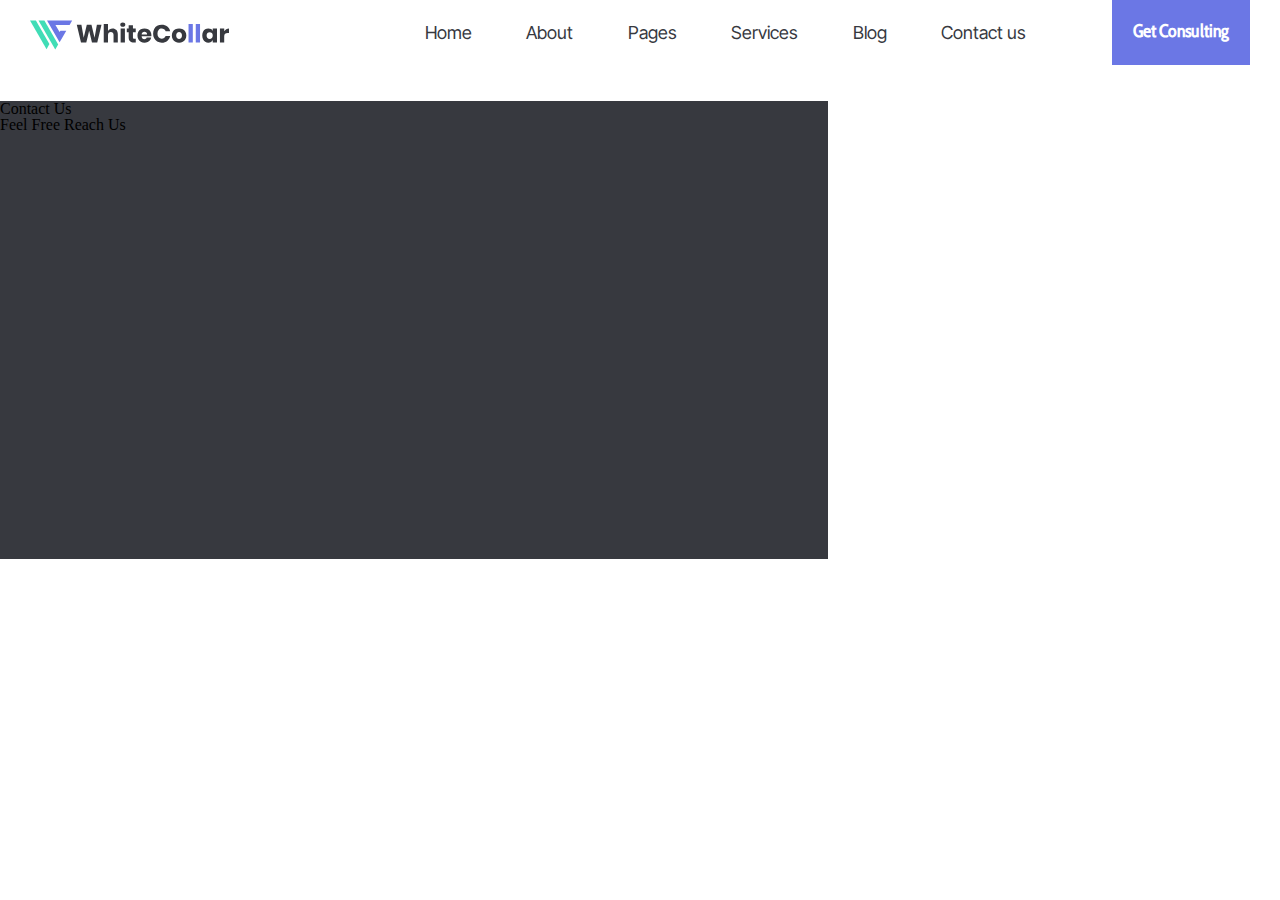
==== index.html @ a09f38ba "first" ====
<!DOCTYPE html>
<html lang="en">
<head>
    <link rel="stylesheet" href="css/reset.css">
    <link rel="stylesheet" href="css/style.css">
    <link rel="stylesheet" href="css/fonts.css">
    <meta charset="UTF-8">
    <meta name="viewport" content="width=device-width, initial-scale=1.0">
    <title>Home work11</title>
</head>
<body class="body">
    <header class="header">
        <div class="mother-header display-flex">
            <div class="image-box">
                <img class="image" src="image/Logo.svg" alt="image.logo">
            </div>
            
            <div class="header-box1 display-flex">
                <nav class="nav">
                    <ul class="mother-ul display-flex">
                        <li><a class="navigation" href="#">Home</a></li>
                        <li><a class="navigation" href="#">About</a></li>
                        <li><a class="navigation" href="#">Pages</a></li>
                        <li><a class="navigation" href="#">Services</a></li>
                        <li><a class="navigation" href="#">Blog</a></li>
                        <li><a class="navigation" href="#">Contact us</a></li>
                    </ul>
                </nav>
                <div class="get-consulting">
                    <p class="paragrap-header">Get Consulting</p>
                </div>
            </div>


        </div>
    </header>
    <main class="main">
        <section>
            <div class="box-bacgraund-image">
                <div class="box-main-left">
                    <p>Contact Us</p>
                    <h5 class="">Feel Free Reach Us</h5>
                </div>

            </div>

        </section>
    </main>

    
</body>
</html>
---- css/style.css ----
.body {
    background-color: #FFFFFF;
}
.header {
    width: 100%;

}

.display-flex {
    display: flex;
}

.image-box {
    max-width: 200px;
    height: 38px;
    margin-top: 13.5px;

}

.image {
    /* object-fit: cover; */
    width: 100%;

}

.mother-header {
    max-width: 1220px;
    height: 65px;
    margin: auto;
    justify-content: space-between;
   
}

.header-box1 {
    max-width: 825px;
    height: 65px;
    justify-content: space-between;
    width: 100%;
}
.nav {
    max-width: 601px;
    height: 22px;
    width: 100%;
    padding-top: 21.5px;
}
.mother-ul {
    max-width: 601px;
    height: 22px;
    justify-content: space-between;
    width: 100%;
}
.navigation {
    color: #37393F;
    font-weight: 400;
    height: 65px;
    line-height: 21.78px;
    font-size: 18px;
    font-family: 'Inter Tight';
    width: 100%;
}
.get-consulting {
    background-color: #6B77E5;
    max-width: 184px;
    text-align: center;
}
.paragrap-header {
    font-weight: 600;
    font-size: 18px;
    line-height: 21.87px;
    color: #FFFFFF;
    padding: 21px;
    font-family: 'Cabin Condensed';
   
}
/* main style */
.main {
    width: 100%;
}
.box-bacgraund-image {
    background-image: url(../image/Photo.svg);
    max-width: 1920px;
    height: 458px;
    background-repeat: no-repeat;
    background-size: cover;
    margin-top: 36px;
}
.box-main-left {
    max-width: 828px;
    height: 458px;
    background-color:#37393F;
}
---- css/fonts.css ----
@font-face {
    font-family: 'Inter Tight';
    src: url('../font.inter/InterTight-Regular.eot');
    src: url('InterTight-Regular.eot?#iefix') format('embedded-opentype'),
        url('../font.inter/InterTight-Regular.woff2') format('woff2'),
        url('../font.inter/InterTight-Regular.woff') format('woff'),
        url('../font.inter/InterTight-Regular.ttf') format('truetype'),
        url('../font.inter/InterTight-Regular.svg') format('svg');
    font-weight: normal;
    font-style: normal;
    font-display: swap;
}
@font-face {
    font-family: 'Cabin Condensed';
    src: url('../cabin/CabinCondensed-Regular.eot');
    src: url('CabinCondensed-Regular.eot?#iefix') format('embedded-opentype'),
        url('../cabin/CabinCondensed-Regular.woff2') format('woff2'),
        url('../cabin/CabinCondensed-Regular.woff') format('woff'),
        url('../cabin/CabinCondensed-Regular.ttf') format('truetype'),
        url('../cabin/CabinCondensed-Regular.svg') format('svg');
    font-weight: normal;
    font-style: normal;
    font-display: swap;
}
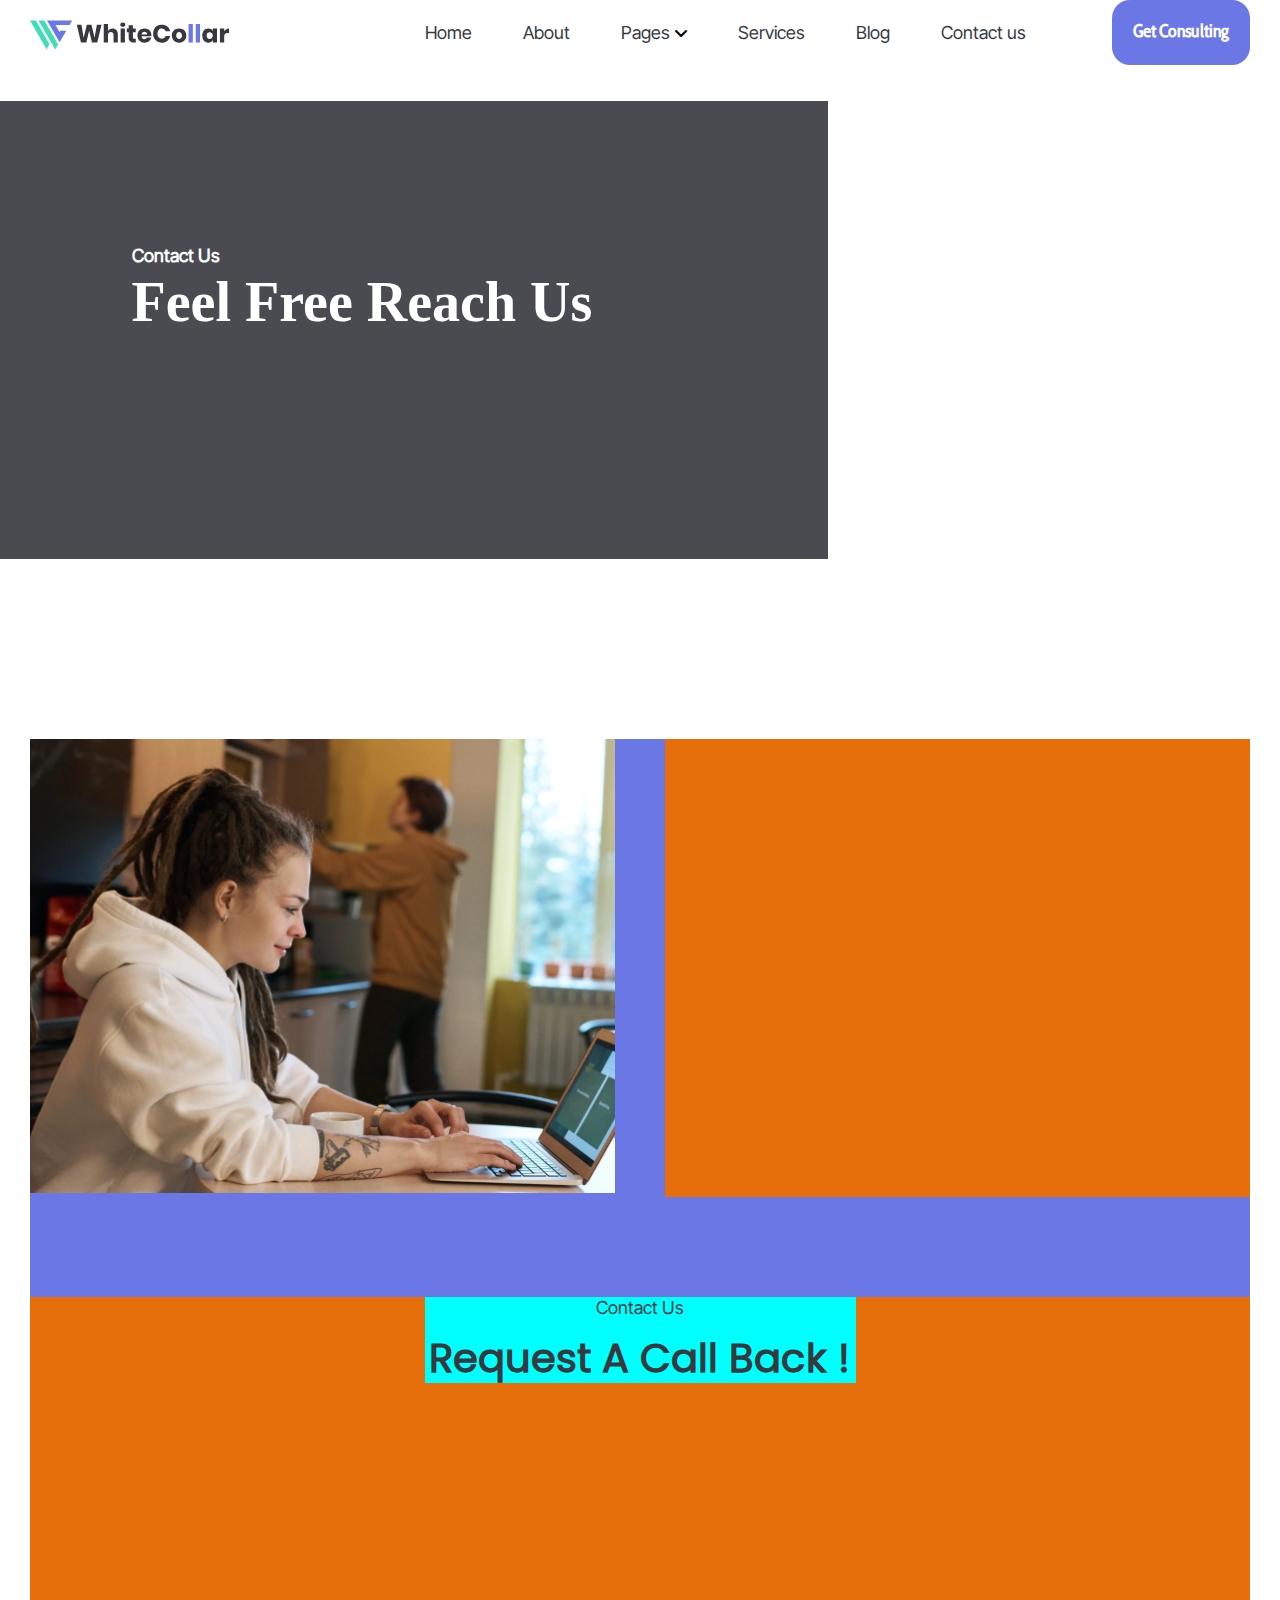
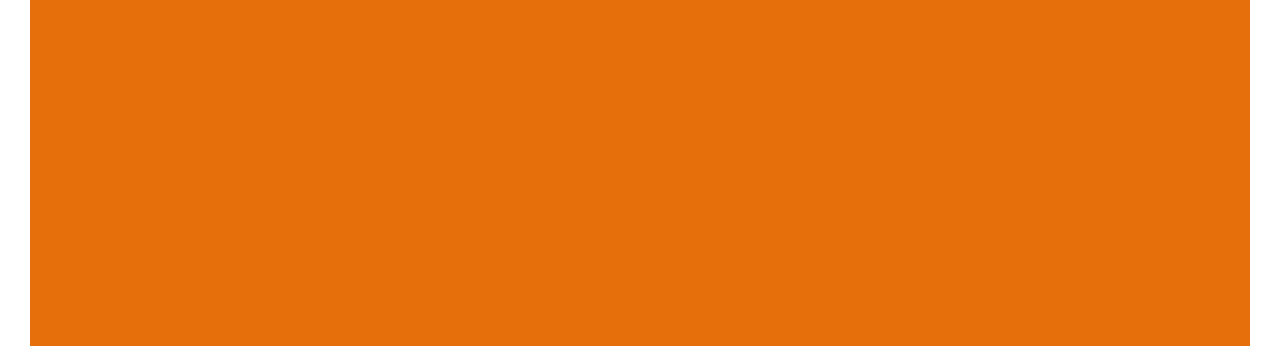
==== commit 13caddc3: "14:00" ====
--- a/index.html
+++ b/index.html
@@ -1,26 +1,30 @@
 <!DOCTYPE html>
 <html lang="en">
+
 <head>
     <link rel="stylesheet" href="css/reset.css">
     <link rel="stylesheet" href="css/style.css">
     <link rel="stylesheet" href="css/fonts.css">
+    <link rel="stylesheet" href="https://cdnjs.cloudflare.com/ajax/libs/font-awesome/6.4.2/css/all.min.css">
     <meta charset="UTF-8">
     <meta name="viewport" content="width=device-width, initial-scale=1.0">
     <title>Home work11</title>
 </head>
+
 <body class="body">
     <header class="header">
         <div class="mother-header display-flex">
             <div class="image-box">
                 <img class="image" src="image/Logo.svg" alt="image.logo">
             </div>
-            
+
             <div class="header-box1 display-flex">
                 <nav class="nav">
                     <ul class="mother-ul display-flex">
                         <li><a class="navigation" href="#">Home</a></li>
                         <li><a class="navigation" href="#">About</a></li>
-                        <li><a class="navigation" href="#">Pages</a></li>
+                        <li><a class="navigation" href="#">Pages</a>
+                            <i class="fa-solid fa-angle-down"></i></li>
                         <li><a class="navigation" href="#">Services</a></li>
                         <li><a class="navigation" href="#">Blog</a></li>
                         <li><a class="navigation" href="#">Contact us</a></li>
@@ -31,22 +35,43 @@
                 </div>
             </div>
 
+        </div>
+        <div class="box-bacgraund-image">
+            <div class="box-main-left">
+                <div class="header-pharagrap-2">
+                    <p class="header-pharagrap-1">Contact Us</p>
+                    <h5 class="header-h5">Feel Free Reach Us</h5>
+                </div>
+            </div>
 
         </div>
     </header>
     <main class="main">
         <section>
-            <div class="box-bacgraund-image">
-                <div class="box-main-left">
-                    <p>Contact Us</p>
-                    <h5 class="">Feel Free Reach Us</h5>
+            <div class="section-mother-box">
+                <div class="box-top-mother">
+                    <div class="image">
+                        <img class="image-1" src="image/dredebi.svg" alt="image">
+                    </div>
+                    <div class="left-box">
+                        
+                    </div>
+                </div>
+                <div class="box-bottom-mother">
+                    <div class="main-pharagrap">
+                        <p class="main-pharagrap-1">Contact Us</p>
+                        <h5 class="main-h5">Request A Call Back !</h5>
+                    </div>
+
+
                 </div>
 
             </div>
+        </section>
 
-        </section>
     </main>
 
-    
+
 </body>
+
 </html>--- a/css/style.css
+++ b/css/style.css
@@ -58,10 +58,22 @@
     font-family: 'Inter Tight';
     width: 100%;
 }
+
+.navigation:hover {
+    color: rgb(255, 127, 148);
+    transform: scale(1.1);
+    /* ratom ar mushaobs scale ? */
+    
+}
 .get-consulting {
     background-color: #6B77E5;
     max-width: 184px;
     text-align: center;
+    border-radius: 18px;
+}
+.get-consulting:hover {
+    background-color: rgb(255, 127, 148);
+    transform: scale(1.1);
 }
 .paragrap-header {
     font-weight: 600;
@@ -72,7 +84,6 @@
     font-family: 'Cabin Condensed';
    
 }
-/* main style */
 .main {
     width: 100%;
 }
@@ -86,6 +97,80 @@
 }
 .box-main-left {
     max-width: 828px;
+    height: 458px; 
+    background-color: #37393FE8;
+    padding-top: 142px;
+}
+.header-pharagrap-2 {
+    height: 102px;
+    max-width: 565px;
+    margin: auto;
+   
+
+}
+.header-pharagrap-1 {
+    font-weight: 600;
+    font-size: 18px;
+    line-height: 26.31px;
+    color:#FFFFFF ;
+    font-family: 'Inter Tight';
+}
+.header-h5 {
+    font-weight: 700;
+    font-size: 56px;
+    line-height: 66px;
+    color:#FFFFFF;
+}
+/* main section style */
+.section-mother-box {
+    max-width: 1220px;
+    height: 1207px;
+    background-color: #6B77E5;
+    margin: auto;
+    margin-top: 180px;
+}
+.box-top-mother {
+    display: flex;
+    justify-content: space-between;
+}
+.image-1 {
+    object-fit: cover;
+}
+.left-box {
+    max-width: 585px;
     height: 458px;
-    background-color:#37393F;
+    background-color: #e66e0b;
+    width: 100%;
+}
+/* bottom box style */
+.box-bottom-mother {
+    background-color: #e66e0b;
+    max-width: 1220px;
+    height: 649px;
+    margin-top: 100px;
+
+}
+
+.main-pharagrap {
+    margin: auto;
+    background-color: aqua;
+    max-width: 431px;
+    height: 86px;
+}
+.main-pharagrap {
+    font-weight: 500;
+    font-size: 18px;
+    line-height:21.78px;
+    color:  #37393F;
+    text-align: center;
+    font-family: 'Inter Tight';
+
+}
+.main-h5 {
+    font-weight: 700;
+    font-size: 40px;
+    line-height: 48.4px;
+    margin-top: 15px;
+    color:#37393F;
+    font-family: 'Poppins';
 }--- a/css/fonts.css
+++ b/css/fonts.css
@@ -22,4 +22,17 @@
     font-style: normal;
     font-display: swap;
 }
+@font-face {
+    font-family: 'Poppins';
+    src: url('../poppins/Poppins-Regular.eot');
+    src: url('Poppins-Regular.eot?#iefix') format('embedded-opentype'),
+        url('../poppins/Poppins-Regular.woff2') format('woff2'),
+        url('../poppins/Poppins-Regular.woff') format('woff'),
+        url('../poppins/Poppins-Regular.ttf') format('truetype'),
+        url('../poppins/Poppins-Regular.svg') format('svg');
+    font-weight: normal;
+    font-style: normal;
+    font-display: swap;
+}
 
+
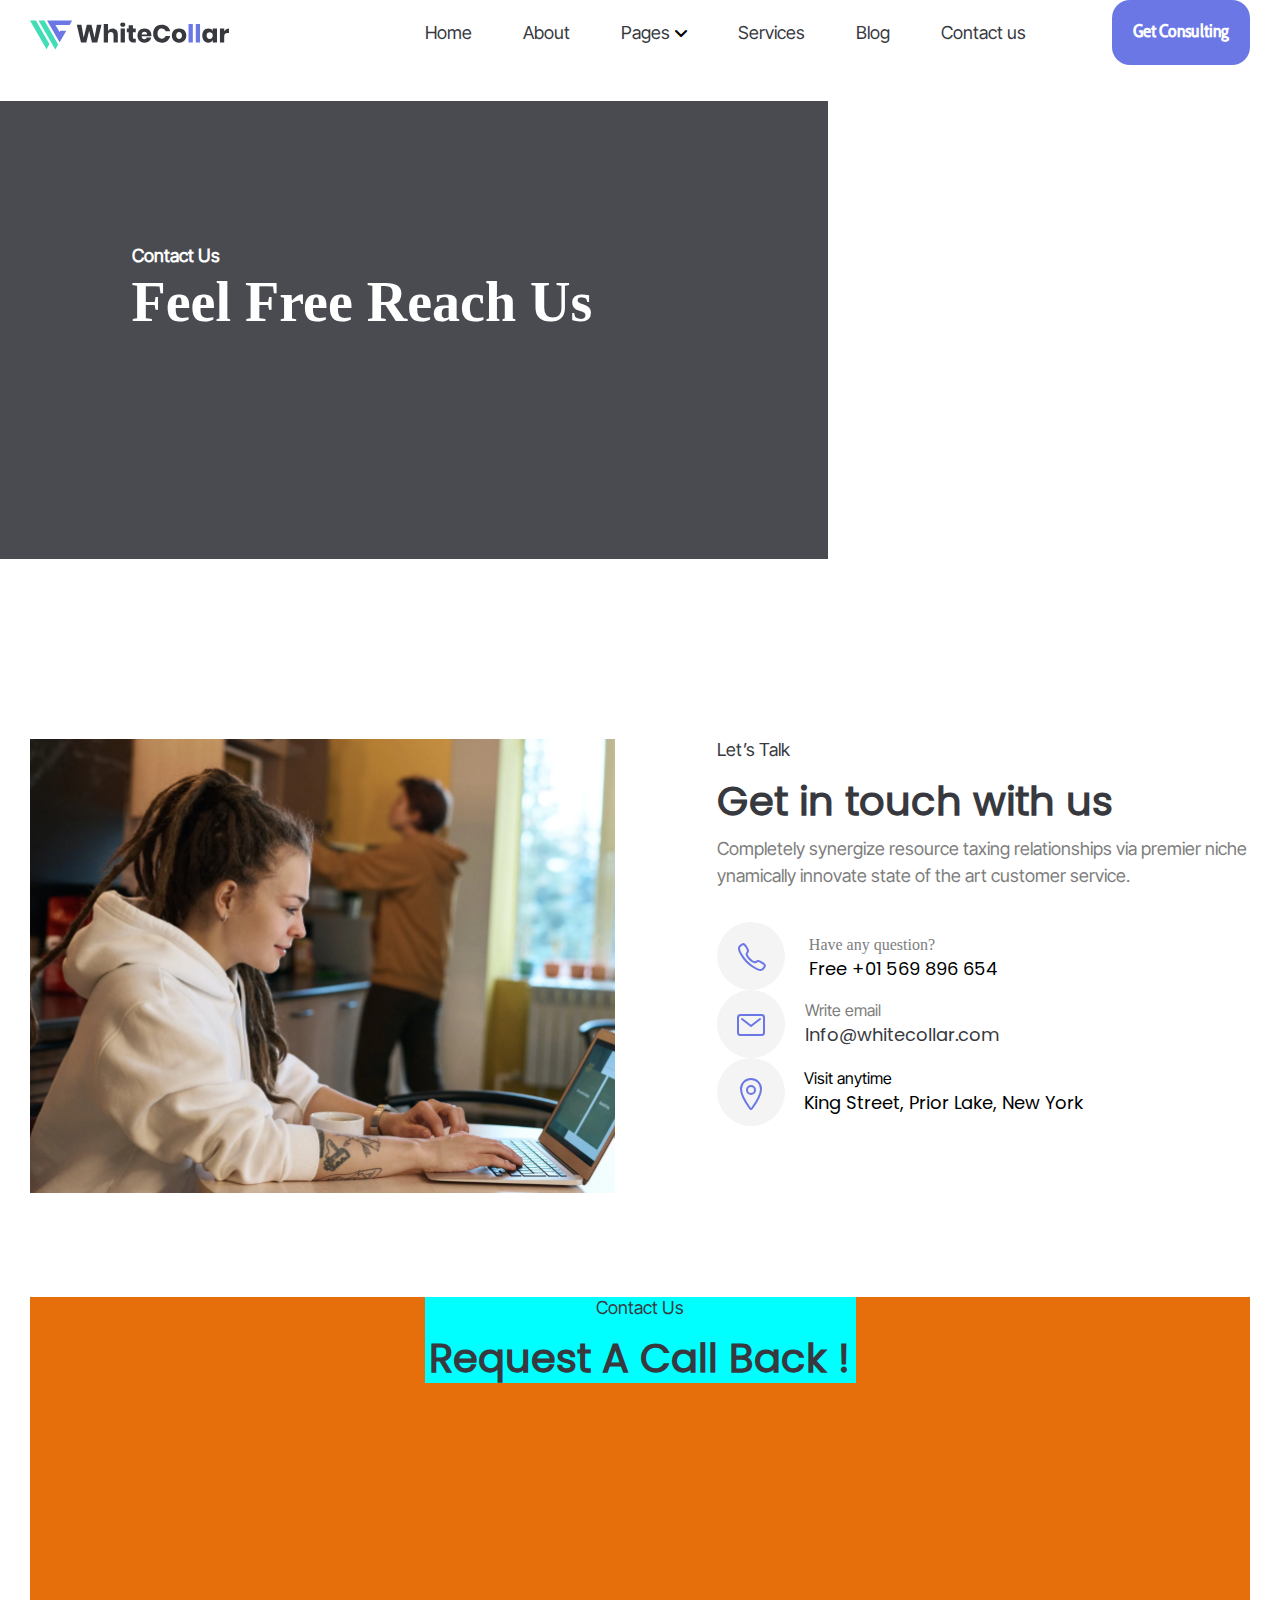
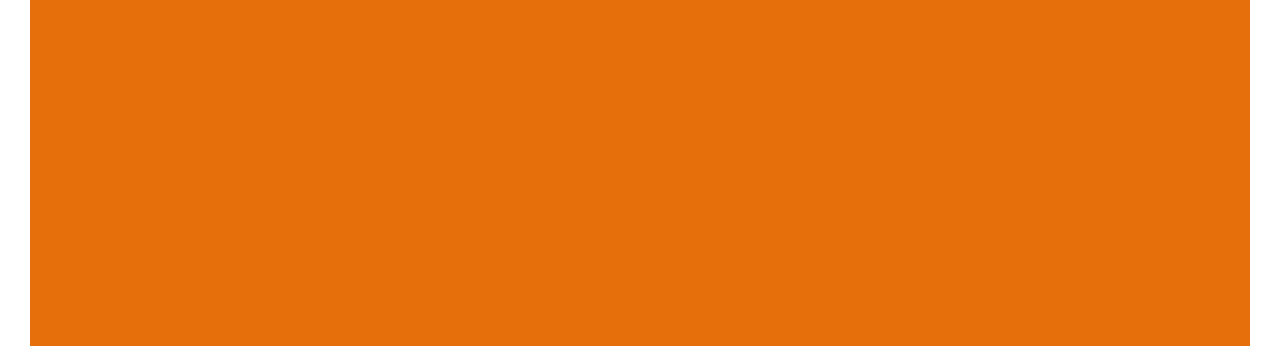
==== commit 9153cfa0: "hover" ====
--- a/index.html
+++ b/index.html
@@ -24,7 +24,8 @@
                         <li><a class="navigation" href="#">Home</a></li>
                         <li><a class="navigation" href="#">About</a></li>
                         <li><a class="navigation" href="#">Pages</a>
-                            <i class="fa-solid fa-angle-down"></i></li>
+                            <i class="fa-solid fa-angle-down"></i>
+                        </li>
                         <li><a class="navigation" href="#">Services</a></li>
                         <li><a class="navigation" href="#">Blog</a></li>
                         <li><a class="navigation" href="#">Contact us</a></li>
@@ -54,8 +55,55 @@
                         <img class="image-1" src="image/dredebi.svg" alt="image">
                     </div>
                     <div class="left-box">
-                        
+                        <div class="left-pharagrap">
+                            <p class="left-box-pharagrap">Let’s Talk</p>
+                            <h5 class="left-h5">Get in touch with us</h5>
+                            <p class="left-box-pharagrap2">Completely synergize resource taxing relationships via
+                                premier niche ynamically innovate state of the art customer service.</p>
+                        </div>
+
+                        <div class="mother-bottom-100">
+                            <div class="div-box-first">
+                                <div class="phone-left">
+                                    <a href="tel:123-456-7890">
+                                        <img class="phoneimage" src="image/phone.svg" alt="image">
+                                    </a>
+                                </div>
+                                <div class="phone-left2">
+                                    <p class="phone-number">Have any question?</p>
+                                    <p class="phone-number2">Free +01 569 896 654</p>
+                                </div>
+                            </div>
+                            <div class="left-meil">
+                                <div class="left-meil-1">
+                                    <a href="mailto:name@rapidtables.com">
+                                        <img src="image/meal1.svg" alt="mail-icon">
+                                    </a>
+                                </div>
+                                <div class="left-meil-2">
+                                    <p class="meil-1">Write email</p>
+                                    <p class="meil-2">Info@whitecollar.com</p>
+                                </div>
+                            </div>
+                            <div class="bottom-Location">
+                                <div class="bottom-box">
+                                    <a href="https://maps.app.goo.gl/ZbGkhvXDHfRYd5YV8" target="_blank">
+                                        <img src="image/lasticon.svg" alt="location-icon">
+                                    </a>
+
+                                </div>
+                                <div class="bottom-box-4">
+                                    <p class="location-p1">Visit anytime</p>
+                                    <p class="location-p2">King Street, Prior Lake, New York</p>
+                                </div>
+                            </div>
+                            
+
+
+
+                        </div>
                     </div>
+
                 </div>
                 <div class="box-bottom-mother">
                     <div class="main-pharagrap">
@@ -64,8 +112,9 @@
                     </div>
 
 
+
+
                 </div>
-
             </div>
         </section>
 
--- a/css/style.css
+++ b/css/style.css
@@ -1,6 +1,7 @@
 .body {
     background-color: #FFFFFF;
 }
+
 .header {
     width: 100%;
 
@@ -28,7 +29,7 @@
     height: 65px;
     margin: auto;
     justify-content: space-between;
-   
+
 }
 
 .header-box1 {
@@ -37,18 +38,21 @@
     justify-content: space-between;
     width: 100%;
 }
+
 .nav {
     max-width: 601px;
     height: 22px;
     width: 100%;
     padding-top: 21.5px;
 }
+
 .mother-ul {
     max-width: 601px;
     height: 22px;
     justify-content: space-between;
     width: 100%;
 }
+
 .navigation {
     color: #37393F;
     font-weight: 400;
@@ -63,18 +67,21 @@
     color: rgb(255, 127, 148);
     transform: scale(1.1);
     /* ratom ar mushaobs scale ? */
-    
-}
+
+}
+
 .get-consulting {
     background-color: #6B77E5;
     max-width: 184px;
     text-align: center;
     border-radius: 18px;
 }
+
 .get-consulting:hover {
     background-color: rgb(255, 127, 148);
     transform: scale(1.1);
 }
+
 .paragrap-header {
     font-weight: 600;
     font-size: 18px;
@@ -82,11 +89,13 @@
     color: #FFFFFF;
     padding: 21px;
     font-family: 'Cabin Condensed';
-   
-}
+
+}
+
 .main {
     width: 100%;
 }
+
 .box-bacgraund-image {
     background-image: url(../image/Photo.svg);
     max-width: 1920px;
@@ -95,52 +104,189 @@
     background-size: cover;
     margin-top: 36px;
 }
+
 .box-main-left {
     max-width: 828px;
-    height: 458px; 
+    height: 458px;
     background-color: #37393FE8;
     padding-top: 142px;
 }
+
 .header-pharagrap-2 {
     height: 102px;
     max-width: 565px;
     margin: auto;
-   
-
-}
+
+
+}
+
 .header-pharagrap-1 {
     font-weight: 600;
     font-size: 18px;
     line-height: 26.31px;
-    color:#FFFFFF ;
-    font-family: 'Inter Tight';
-}
+    color: #FFFFFF;
+    font-family: 'Inter Tight';
+}
+
 .header-h5 {
     font-weight: 700;
     font-size: 56px;
     line-height: 66px;
-    color:#FFFFFF;
-}
+    color: #FFFFFF;
+}
+
 /* main section style */
 .section-mother-box {
     max-width: 1220px;
     height: 1207px;
-    background-color: #6B77E5;
+  
     margin: auto;
     margin-top: 180px;
 }
+
 .box-top-mother {
     display: flex;
     justify-content: space-between;
 }
+
 .image-1 {
     object-fit: cover;
 }
+
 .left-box {
     max-width: 585px;
     height: 458px;
-    background-color: #e66e0b;
-    width: 100%;
+}
+.left-box-pharagrap {
+    font-weight: 500;
+    font-size: 18px;
+    line-height: 21.78px;
+    font-family: 'Inter Tight';
+    color: #37393F;
+}
+.left-h5 {
+    font-weight: 700;
+    font-size: 40px;
+    line-height: 48.4px;
+    font-family: 'Poppins';
+    color: #37393F;
+    margin-top: 16px;
+    max-width: 403px;
+}
+.left-box-pharagrap2 {
+    font-family: 'Inter Tight';
+    font-weight: 400;
+    font-size: 18px;
+    line-height: 26.31px;
+    margin-top: 11px ;
+    color: #7D7D7D;
+
+   
+    
+}
+.phone-left {
+    background-color: #F4F4F4;
+    border-radius: 100px;
+    max-width: 68px;
+    height: 68px;
+    text-align: center;
+    padding: 21px;
+}
+.phoneimage {
+    text-align: center;
+}
+.div-box-first {
+    display: flex;
+   justify-content: space-between;
+   max-width: 281px;
+   height: 68px;
+  
+}
+.phone-left2 {
+    padding-top: 12px;
+   
+   
+}
+.phone-number {
+    font-weight: 400;
+    font-size: 16px;
+    line-height: 21.63px;
+    color: #7D7D7D;
+}
+.phone-number2 {
+    font-weight: 400;
+    font-size: 18px;
+    line-height: 27px;
+    font-family: 'Poppins';
+}
+.left-meil-1 {
+    width: 68px;
+    height: 68px;
+    background-color:#F4F4F4 ;
+    border-radius: 100px;
+    padding-top: 24px;
+    text-align: center;
+   
+    
+}
+.left-meil {
+    display: flex;
+    max-width: 282px;
+    height: 68px;
+    justify-content: space-between;
+}
+.meil-1 {
+    font-weight: 400;
+    font-size: 16px;
+    line-height: 21.63px;
+    font-family: 'Inter Tight';
+    color: #7D7D7D;
+    padding-top: 10px;
+}
+.meil-2{
+    color: #37393F;
+    font-weight: 400;
+    font-size: 18px;
+    line-height: 27px;
+    font-family: 'Poppins';
+}
+.bottom-Location {
+    display: flex;
+    justify-content: space-between;
+   
+    max-width: 367px;
+}
+.bottom-box {
+    background-color: #F4F4F4 ;
+    border-radius: 100px;
+    width: 68px;
+    height: 68px;
+    text-align: center;
+    padding-top: 20px;
+ 
+}
+.bottom-box-4 {
+    max-width: 280px;
+    height: 48px;
+   
+    width: 100%;
+    margin-top: 10px;
+}
+.location-p1 {
+    font-family: 'Inter Tight';
+    font-weight: 400;
+    font-size: 16px;
+    line-height: 21.63px;
+}
+.location-p2 {
+    font-family: 'Poppins';
+    font-weight: 400;
+    font-size: 18px;
+    line-height: 27px;
+}
+.mother-bottom-100 {
+    margin-top: 33px;
+   
 }
 /* bottom box style */
 .box-bottom-mother {
@@ -157,20 +303,22 @@
     max-width: 431px;
     height: 86px;
 }
+
 .main-pharagrap {
     font-weight: 500;
     font-size: 18px;
-    line-height:21.78px;
-    color:  #37393F;
-    text-align: center;
-    font-family: 'Inter Tight';
-
-}
+    line-height: 21.78px;
+    color: #37393F;
+    text-align: center;
+    font-family: 'Inter Tight';
+
+}
+
 .main-h5 {
     font-weight: 700;
     font-size: 40px;
     line-height: 48.4px;
     margin-top: 15px;
-    color:#37393F;
+    color: #37393F;
     font-family: 'Poppins';
 }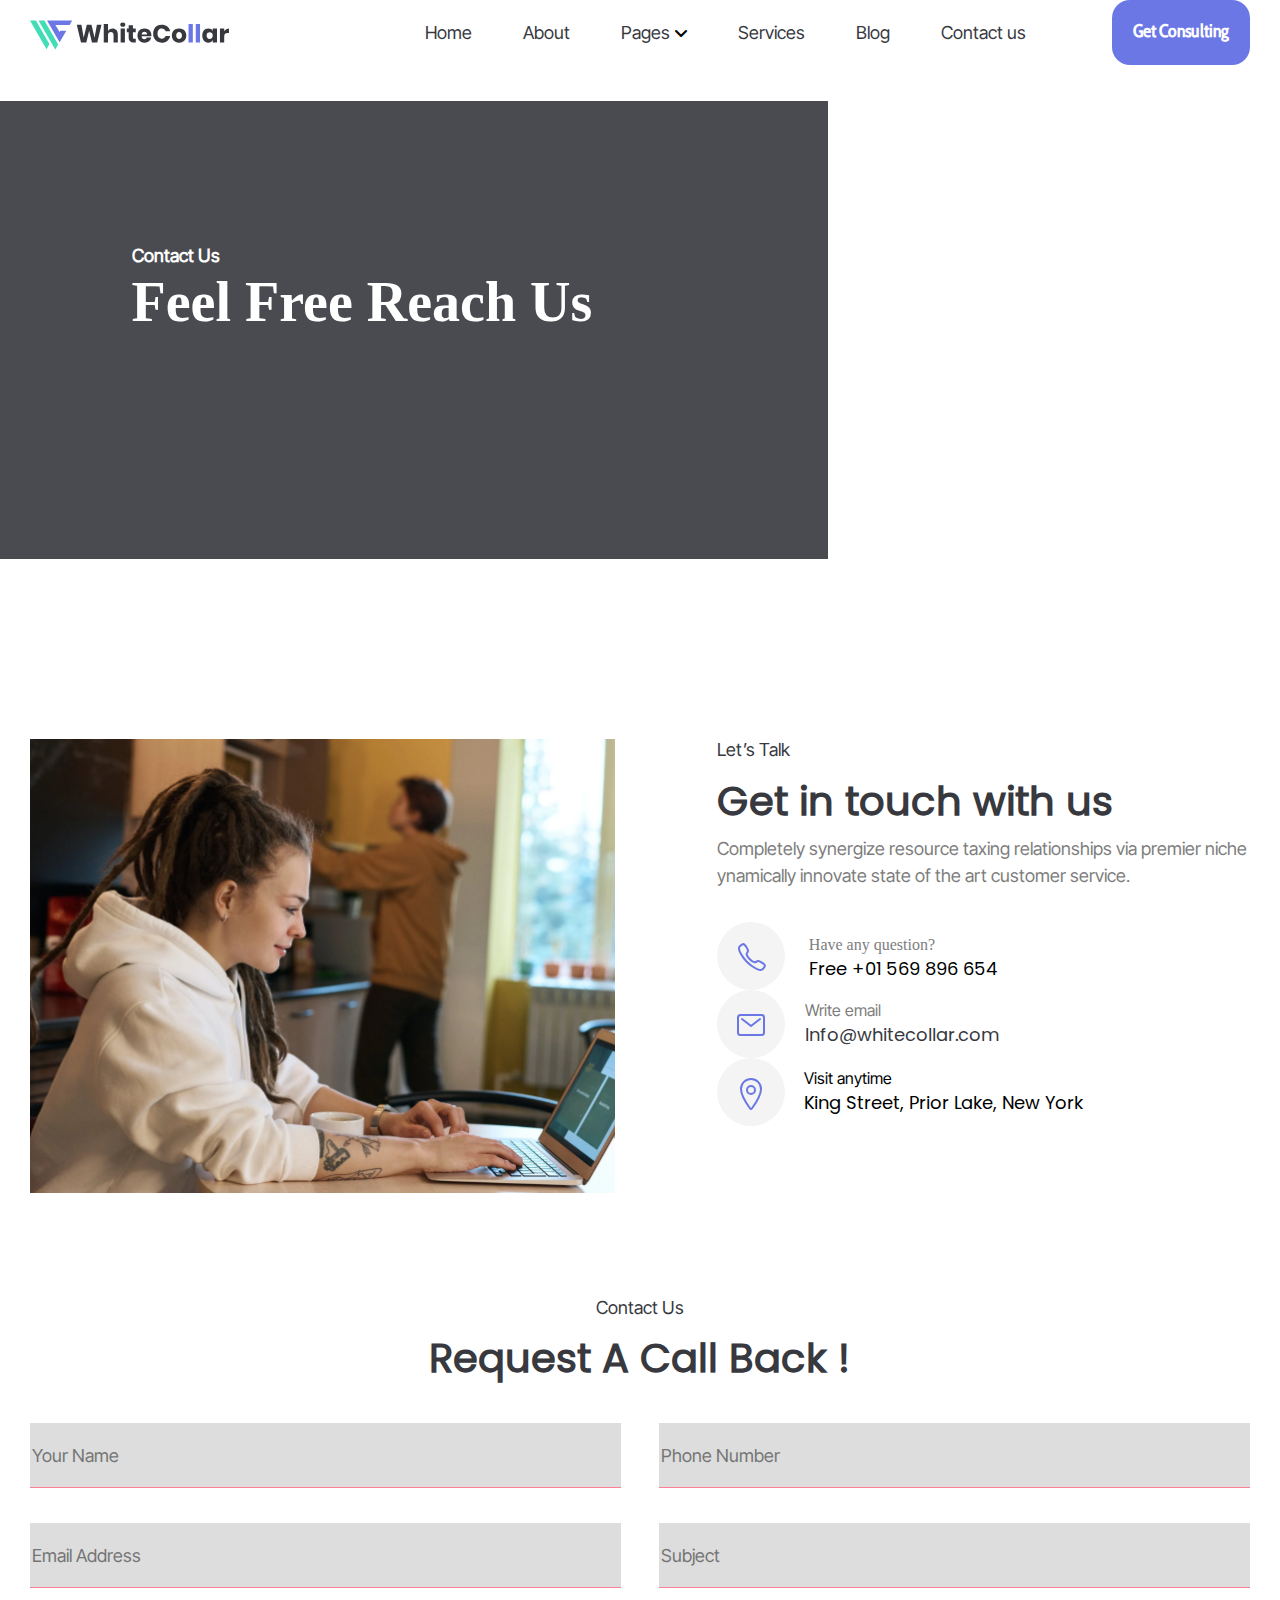
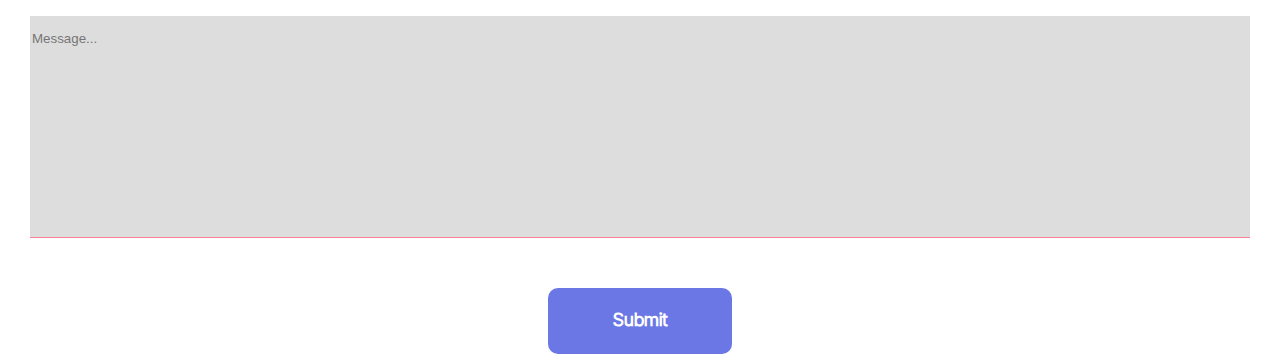
==== commit 54b941cb: "last" ====
--- a/index.html
+++ b/index.html
@@ -97,25 +97,53 @@
                                     <p class="location-p2">King Street, Prior Lake, New York</p>
                                 </div>
                             </div>
-                            
-
-
 
                         </div>
                     </div>
 
                 </div>
-                <div class="box-bottom-mother">
-                    <div class="main-pharagrap">
-                        <p class="main-pharagrap-1">Contact Us</p>
-                        <h5 class="main-h5">Request A Call Back !</h5>
+            </div>
+        </section>
+        <section class="section-mother">
+            <div class="box-bottom-mother">
+                <div class="main-pharagrap">
+                    <p class="main-pharagrap-1">Contact Us</p>
+                    <h5 class="main-h5">Request A Call Back !</h5>
+                </div>
+
+            </div>
+            <div class="mothe-form">
+                
+                <form class="form-element" action="#">
+                    <div class="right-box-1">
+                        <!-- <label for=""></label> -->
+                        <input class="div-input-1 input" type="text" id="lable-1" name="input9" placeholder="Your Name">
+                        <!-- <label for=""></label> -->
+                        <input class="div-input-1 input2" type="text" id="lable2" name="input10" placeholder="Phone Number">
+                        
                     </div>
+                </form>
+                <form class="form-element-2" action="#">
+                    <div class="right-box-2">
+                        <!-- <label for=""></label> -->
+                        <input class="div-input-1" type="text" id="lable3" name="input11" placeholder="Email Address">
+                        <!-- <label for=""></label> -->
+                        <input class="div-input-1" type="text" id="lable-4" name="input12" placeholder="Subject">
+                    </div>
+                </form>
+                <form class="bottom-from" action="#">
+                    <div>
+                        <input class="input-bottom" type="text" id="lable5" name="input13" placeholder="Message...">
+                    </div>
+                </form>
+                <div class="bottom-div-from">
+                    <p class="bottom-pharagrap-from">Submit</p>
+                </div>
+    
+            </div>
 
 
 
-
-                </div>
-            </div>
         </section>
 
     </main>
--- a/css/style.css
+++ b/css/style.css
@@ -68,6 +68,11 @@
     transform: scale(1.1);
     /* ratom ar mushaobs scale ? */
 
+}
+
+.fa-solid:hover {
+    transform: scale(2.2);
+    color: rgb(255, 127, 148);
 }
 
 .get-consulting {
@@ -138,8 +143,7 @@
 /* main section style */
 .section-mother-box {
     max-width: 1220px;
-    height: 1207px;
-  
+
     margin: auto;
     margin-top: 180px;
 }
@@ -157,6 +161,7 @@
     max-width: 585px;
     height: 458px;
 }
+
 .left-box-pharagrap {
     font-weight: 500;
     font-size: 18px;
@@ -164,6 +169,7 @@
     font-family: 'Inter Tight';
     color: #37393F;
 }
+
 .left-h5 {
     font-weight: 700;
     font-size: 40px;
@@ -173,17 +179,19 @@
     margin-top: 16px;
     max-width: 403px;
 }
+
 .left-box-pharagrap2 {
     font-family: 'Inter Tight';
     font-weight: 400;
     font-size: 18px;
     line-height: 26.31px;
-    margin-top: 11px ;
+    margin-top: 11px;
     color: #7D7D7D;
 
-   
-    
-}
+
+
+}
+
 .phone-left {
     background-color: #F4F4F4;
     border-radius: 100px;
@@ -192,49 +200,72 @@
     text-align: center;
     padding: 21px;
 }
+
+.phone-left:hover {
+    background-color: rgb(131, 255, 127);
+    transform: scale(1.1);
+}
+
+.left-meil-1:hover {
+    background-color: rgb(131, 255, 127);
+    transform: scale(1.1);
+}
+
+.bottom-box:hover {
+    background-color: rgb(131, 255, 127);
+    transform: scale(1.1);
+}
+
 .phoneimage {
     text-align: center;
 }
+
 .div-box-first {
     display: flex;
-   justify-content: space-between;
-   max-width: 281px;
-   height: 68px;
-  
-}
+    justify-content: space-between;
+    max-width: 281px;
+    height: 68px;
+
+}
+
 .phone-left2 {
     padding-top: 12px;
-   
-   
-}
+
+
+}
+
 .phone-number {
     font-weight: 400;
     font-size: 16px;
     line-height: 21.63px;
     color: #7D7D7D;
 }
+
 .phone-number2 {
     font-weight: 400;
     font-size: 18px;
     line-height: 27px;
     font-family: 'Poppins';
 }
+
 .left-meil-1 {
     width: 68px;
     height: 68px;
-    background-color:#F4F4F4 ;
+    background-color: #F4F4F4;
     border-radius: 100px;
     padding-top: 24px;
     text-align: center;
-   
-    
-}
+
+
+}
+
 .left-meil {
     display: flex;
     max-width: 282px;
     height: 68px;
     justify-content: space-between;
 }
+
 .meil-1 {
     font-weight: 400;
     font-size: 16px;
@@ -243,63 +274,74 @@
     color: #7D7D7D;
     padding-top: 10px;
 }
-.meil-2{
+
+.meil-2 {
     color: #37393F;
     font-weight: 400;
     font-size: 18px;
     line-height: 27px;
     font-family: 'Poppins';
 }
+
 .bottom-Location {
     display: flex;
     justify-content: space-between;
-   
+
     max-width: 367px;
 }
+
 .bottom-box {
-    background-color: #F4F4F4 ;
+    background-color: #F4F4F4;
     border-radius: 100px;
     width: 68px;
     height: 68px;
     text-align: center;
     padding-top: 20px;
- 
-}
+
+}
+
 .bottom-box-4 {
     max-width: 280px;
     height: 48px;
-   
+
     width: 100%;
     margin-top: 10px;
 }
+
 .location-p1 {
     font-family: 'Inter Tight';
     font-weight: 400;
     font-size: 16px;
     line-height: 21.63px;
 }
+
 .location-p2 {
     font-family: 'Poppins';
     font-weight: 400;
     font-size: 18px;
     line-height: 27px;
 }
+
 .mother-bottom-100 {
     margin-top: 33px;
-   
-}
+
+}
+
 /* bottom box style */
+.section-mother {
+    width: 100%;
+    margin-top: 100px;
+}
+
 .box-bottom-mother {
-    background-color: #e66e0b;
     max-width: 1220px;
-    height: 649px;
     margin-top: 100px;
+    margin: auto;
 
 }
 
 .main-pharagrap {
     margin: auto;
-    background-color: aqua;
     max-width: 431px;
     height: 86px;
 }
@@ -321,4 +363,82 @@
     margin-top: 15px;
     color: #37393F;
     font-family: 'Poppins';
+}
+
+.div-input-1 {
+    max-width: 591px;
+    height: 65px;
+    width: 100%;
+    color: #37393F;
+    font-weight: 400;
+    font-size: 18px;
+    line-height: 21.78px;
+    font-family: 'Inter Tight';
+    background-color: #DDDDDD;
+    border: none;
+    border-bottom: 1px solid rgb(255, 127, 148);
+    width: 100%;
+
+}
+
+.mothe-form {
+    max-width: 1220px;
+    margin: auto;
+    margin-top: 40px;
+}
+
+
+.right-box-2 {
+    margin-top: 35px;
+    display: flex;
+    flex-direction: row;
+    justify-content: space-between;
+}
+
+.right-box-1 {
+    display: flex;
+    flex-direction: row;
+    justify-content: space-between;
+}
+
+.input-bottom {
+    max-width: 1220px;
+    height: 222px;
+    width: 100%;
+    border: none;
+    border-bottom: 1px solid rgb(255, 127, 148);
+    padding-bottom: 178px;
+    background-color: #DDDDDD;
+}
+
+.bottom-from {
+    margin-top: 28px;
+}
+
+.bottom-div-from {
+    background-color: #6B77E5;
+    max-width: 184px;
+    height: 66px;
+    border-radius: 10px;
+    margin: auto;
+    margin-top: 50px;
+
+
+}
+
+.bottom-div-from:hover {
+    transform: scale(1.1);
+    color: rgb(255, 127, 148);
+}
+
+.bottom-pharagrap-from {
+    font-family: 'Inter Tight';
+    font-weight: 600;
+    font-size: 18px;
+    line-height: 21.78px;
+    text-align: center;
+    padding-top: 21px;
+    color: #FFFFFF;
+
+
 }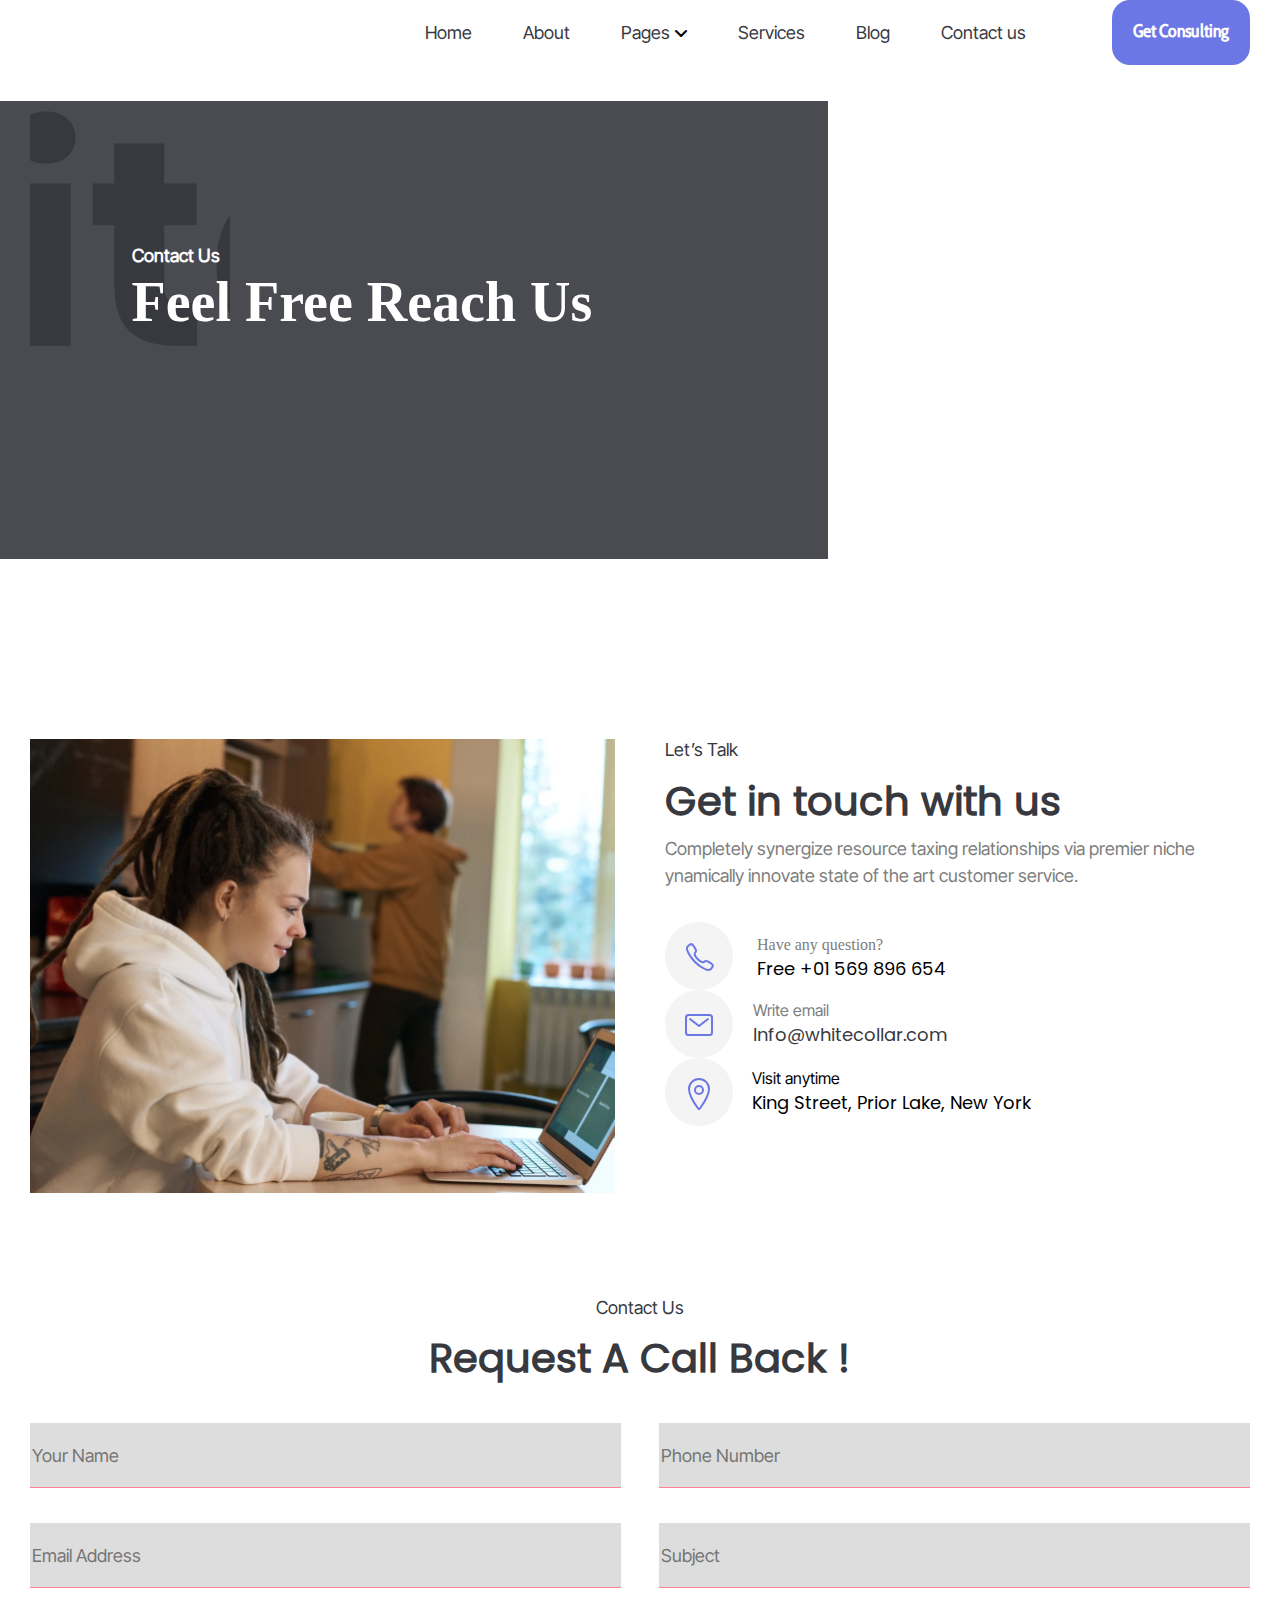
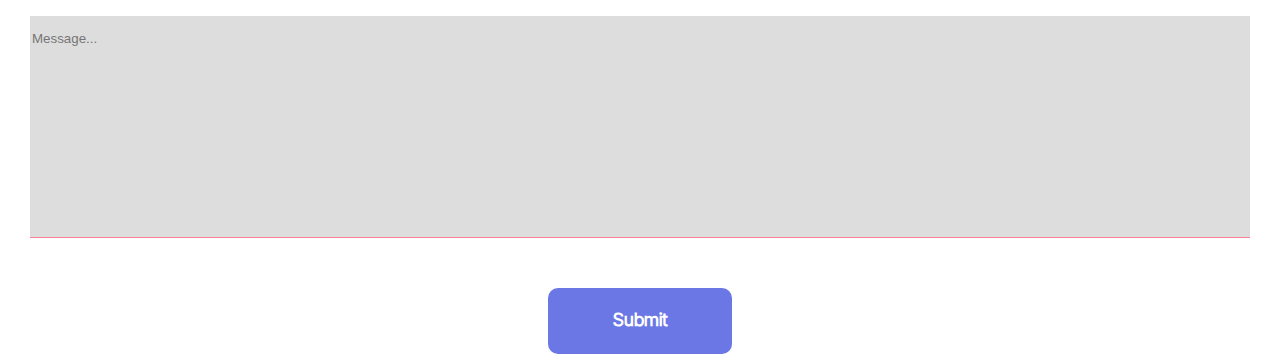
==== commit f94f4442: "last" ====
--- a/index.html
+++ b/index.html
@@ -142,11 +142,12 @@
     
             </div>
 
-
-
         </section>
 
     </main>
+    <footer class="mother-footer">
+
+    </footer>
 
 
 </body>
--- a/css/style.css
+++ b/css/style.css
@@ -19,7 +19,7 @@
 }
 
 .image {
-    /* object-fit: cover; */
+    object-fit: cover;
     width: 100%;
 
 }
@@ -64,8 +64,9 @@
 }
 
 .navigation:hover {
+    transform: scale(1.1);
     color: rgb(255, 127, 148);
-    transform: scale(1.1);
+   
     /* ratom ar mushaobs scale ? */
 
 }
@@ -152,9 +153,14 @@
     display: flex;
     justify-content: space-between;
 }
-
+.image {
+    max-width: 585px;
+    height: 454px;
+    width: 100%;
+}
 .image-1 {
     object-fit: cover;
+    width: 100%;
 }
 
 .left-box {
@@ -429,6 +435,9 @@
 .bottom-div-from:hover {
     transform: scale(1.1);
     color: rgb(255, 127, 148);
+   /* arc aq ,ushaobs mausis mitanisas ar icvlis pers */
+    
+
 }
 
 .bottom-pharagrap-from {
@@ -441,4 +450,5 @@
     color: #FFFFFF;
 
 
-}+}
+/* footer style */
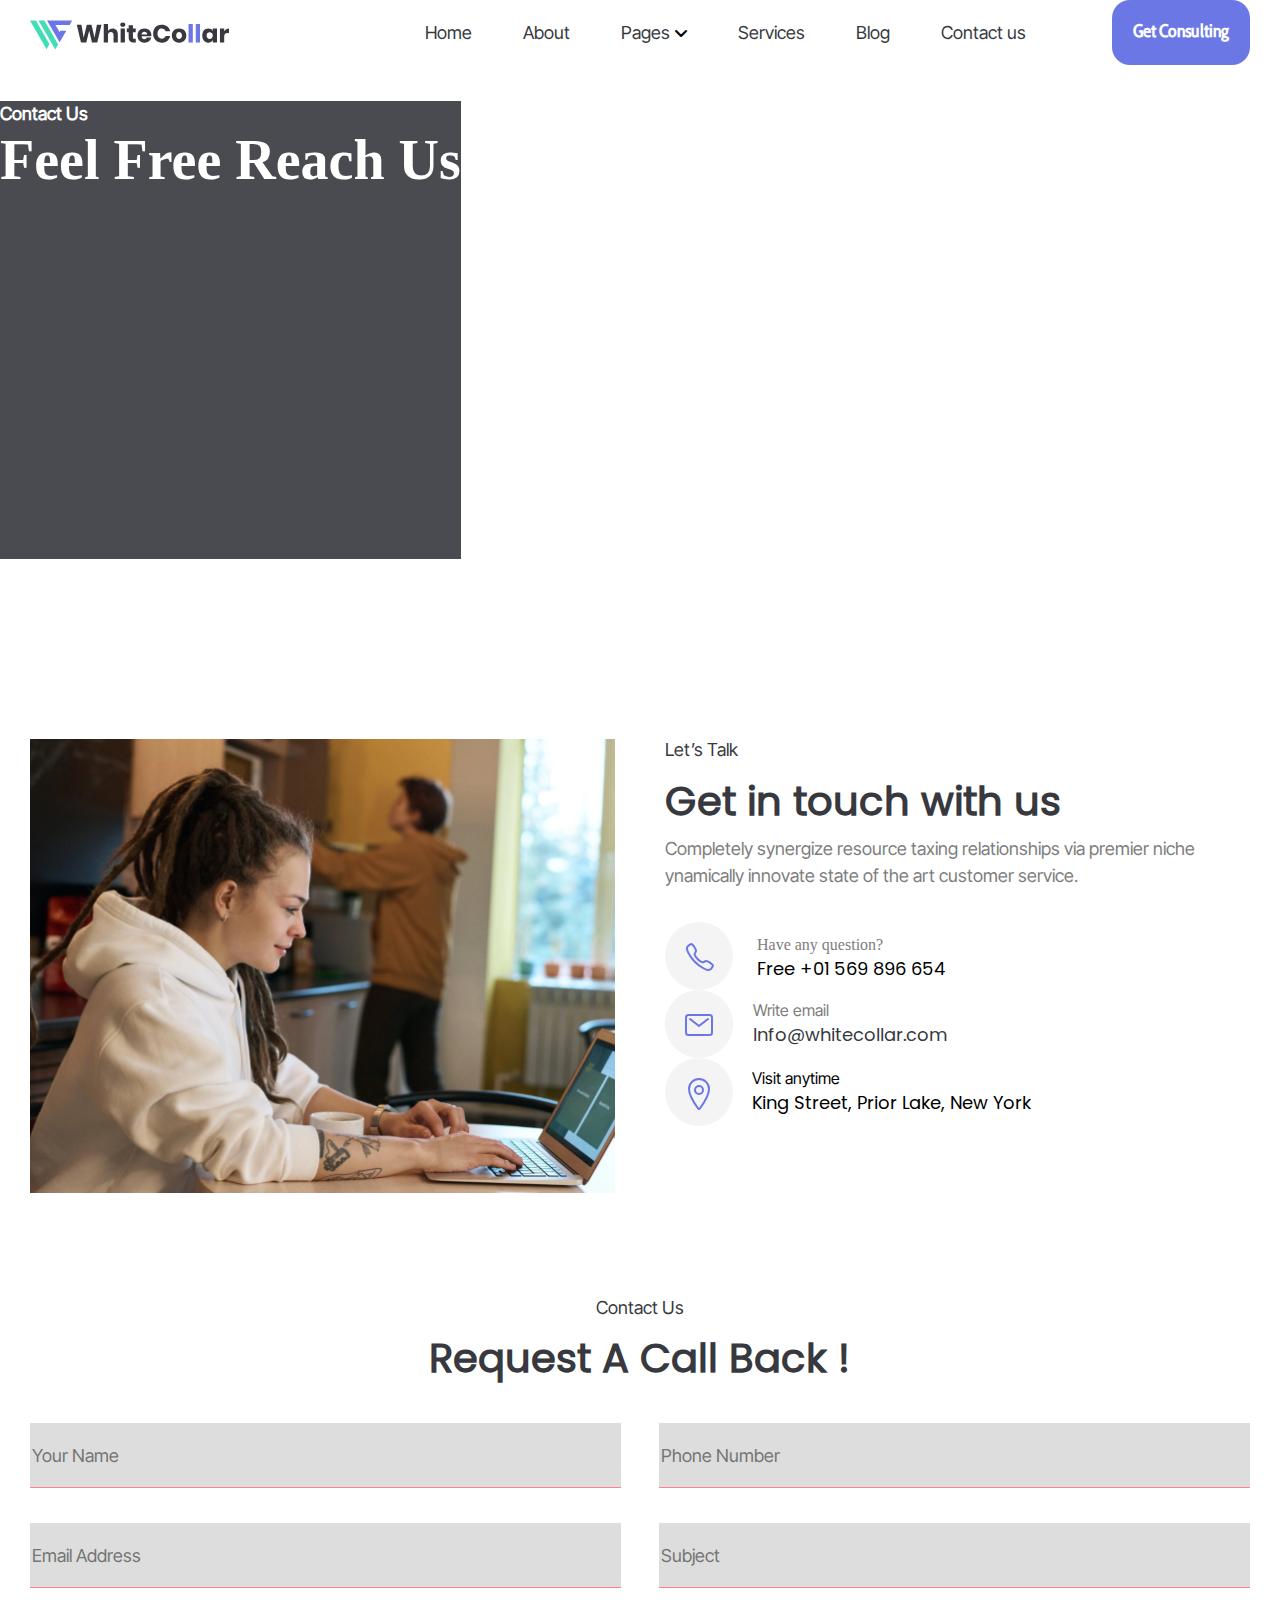
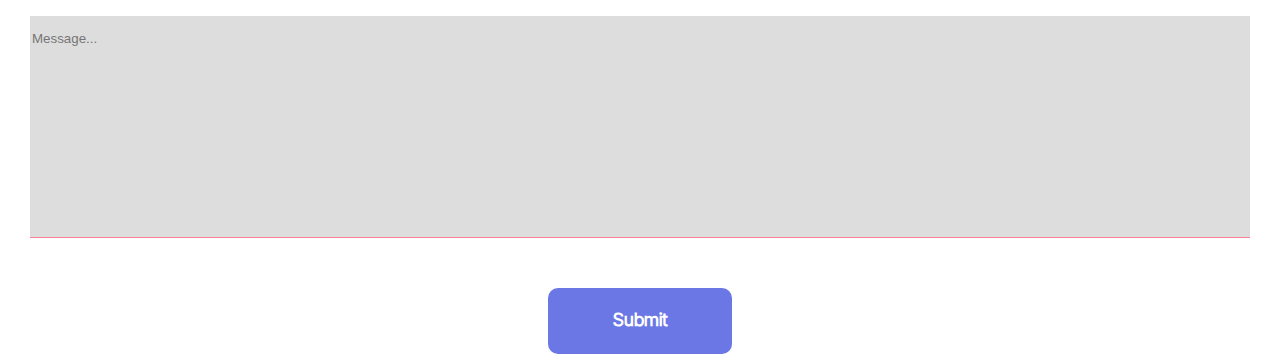
==== commit 4d81f61d: "last" ====
--- a/index.html
+++ b/index.html
@@ -51,7 +51,7 @@
         <section>
             <div class="section-mother-box">
                 <div class="box-top-mother">
-                    <div class="image">
+                    <div class="image-3">
                         <img class="image-1" src="image/dredebi.svg" alt="image">
                     </div>
                     <div class="left-box">
--- a/css/style.css
+++ b/css/style.css
@@ -109,13 +109,16 @@
     background-repeat: no-repeat;
     background-size: cover;
     margin-top: 36px;
+    display: flex;
+    margin: auto;
+    margin-top: 36px;
 }
 
 .box-main-left {
     max-width: 828px;
     height: 458px;
     background-color: #37393FE8;
-    padding-top: 142px;
+   
 }
 
 .header-pharagrap-2 {
@@ -153,7 +156,7 @@
     display: flex;
     justify-content: space-between;
 }
-.image {
+.image-3 {
     max-width: 585px;
     height: 454px;
     width: 100%;
@@ -451,4 +454,4 @@
 
 
 }
-/* footer style */
+
